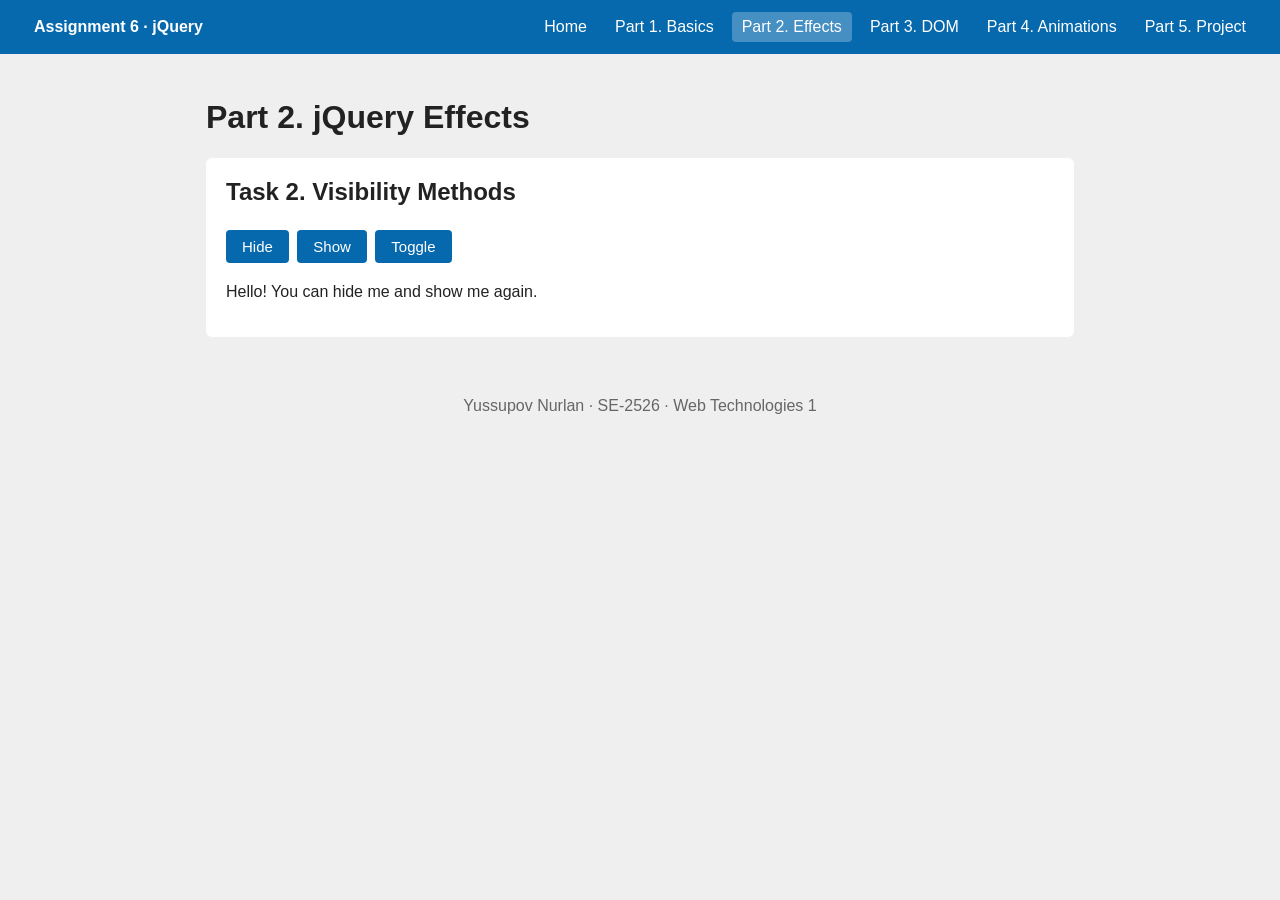
==== part2.html @ 9206f124 "Part 2: hide, show and toggle a paragraph (Task 2)" ====
<!DOCTYPE html>
<html lang="en">
<head>
  <meta charset="UTF-8">
  <meta name="viewport" content="width=device-width, initial-scale=1.0">
  <title>Part 2 · jQuery Effects</title>
  <link rel="stylesheet" href="css/style.css">
</head>
<body>
  <nav class="navbar">
    <a class="brand" href="index.html">Assignment 6 · jQuery</a>
    <a href="index.html">Home</a>
    <a href="part1.html">Part 1. Basics</a>
    <a href="part2.html" class="active">Part 2. Effects</a>
    <a href="part3.html">Part 3. DOM</a>
    <a href="part4.html">Part 4. Animations</a>
    <a href="part5.html">Part 5. Project</a>
  </nav>

  <main>
    <h1>Part 2. jQuery Effects</h1>

    <div class="task">
      <h2>Task 2. Visibility Methods</h2>
      <button id="hideBtn">Hide</button>
      <button id="showBtn">Show</button>
      <button id="toggleBtn">Toggle</button>
      <p id="myText">Hello! You can hide me and show me again.</p>
    </div>
  </main>

  <footer>Yussupov Nurlan · SE-2526 · Web Technologies 1</footer>

  <script src="https://code.jquery.com/jquery-3.7.1.min.js"></script>
  <script src="js/part2.js"></script>
</body>
</html>
---- css/style.css ----
/* ===== Shared styles for all pages ===== */
* {
  box-sizing: border-box;
}

body {
  margin: 0;
  font-family: Arial, Helvetica, sans-serif;
  background-color: #efefef;
  color: #222;
}

/* ===== Navbar ===== */
.navbar {
  display: flex;
  flex-wrap: wrap;
  align-items: center;
  gap: 8px;
  padding: 12px 24px;
  background-color: #0769ad;
}

.navbar .brand {
  margin-right: auto;
  color: #fff;
  font-weight: bold;
  text-decoration: none;
}

.navbar a {
  color: #fff;
  text-decoration: none;
  padding: 6px 10px;
  border-radius: 4px;
}

.navbar a:hover,
.navbar a.active {
  background-color: rgba(255, 255, 255, 0.25);
}

/* ===== Page layout ===== */
main {
  max-width: 900px;
  margin: 0 auto;
  padding: 24px 16px;
}

.task {
  background-color: #fff;
  padding: 20px;
  margin-bottom: 20px;
  border-radius: 6px;
}

.task h2 {
  margin-top: 0;
}

.hint {
  color: #666;
  font-size: 14px;
}

button {
  padding: 8px 16px;
  margin: 4px 4px 4px 0;
  border: none;
  border-radius: 4px;
  background-color: #0769ad;
  color: #fff;
  font-size: 15px;
  cursor: pointer;
}

button:hover {
  background-color: #05507f;
}

input {
  padding: 8px;
  border: 1px solid #bbb;
  border-radius: 4px;
  font-size: 15px;
}

img {
  max-width: 100%;
}

footer {
  text-align: center;
  color: #666;
  padding: 16px;
}
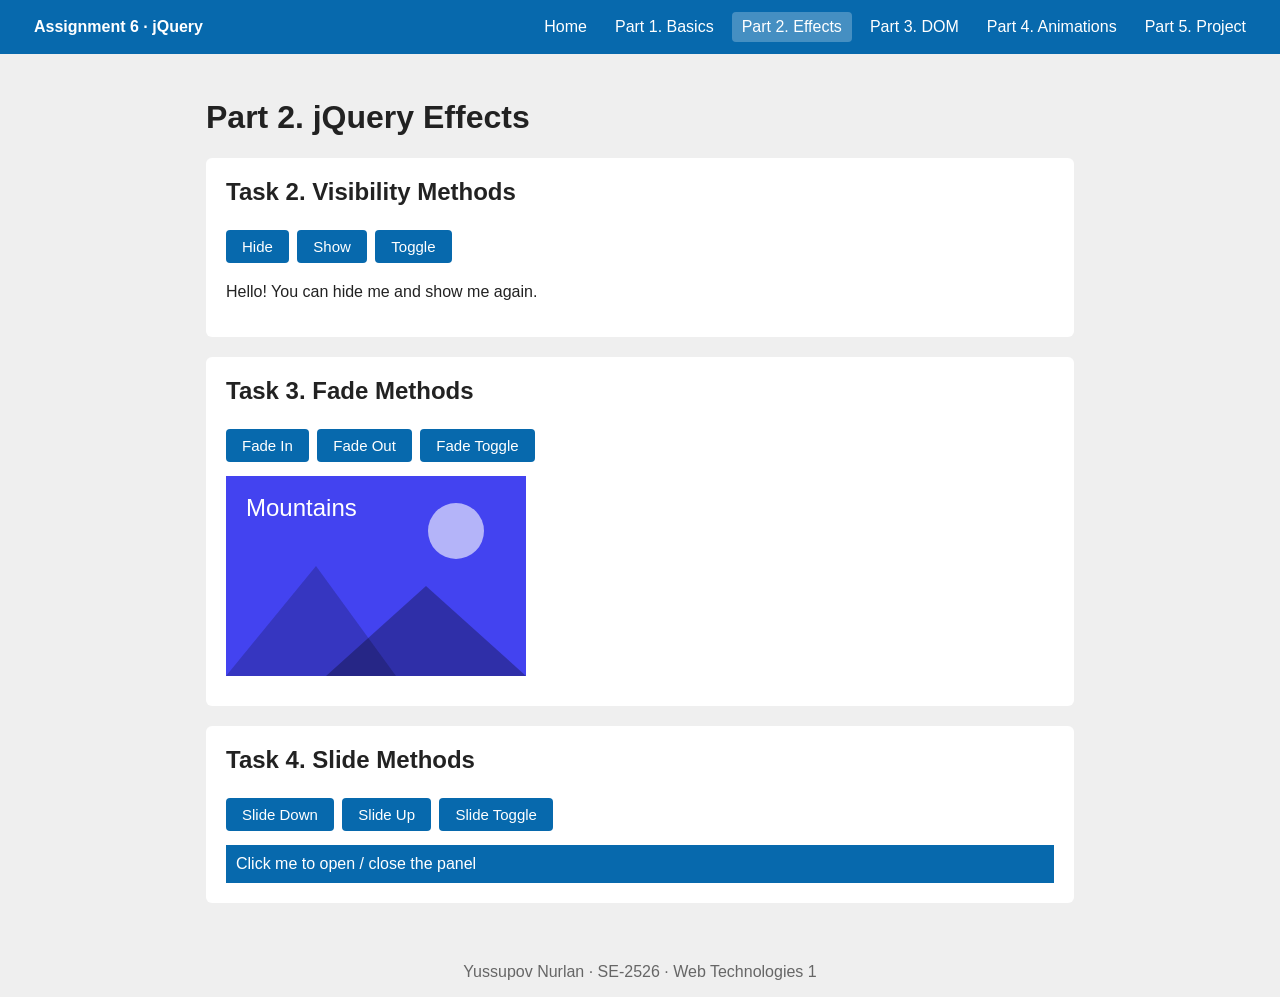
==== commit 3ecd5a7e: "Part 2: fade image and slide panel (Task 3-4)" ====
--- a/part2.html
+++ b/part2.html
@@ -27,6 +27,28 @@
       <button id="toggleBtn">Toggle</button>
       <p id="myText">Hello! You can hide me and show me again.</p>
     </div>
+
+    <div class="task">
+      <h2>Task 3. Fade Methods</h2>
+      <button id="fadeInBtn">Fade In</button>
+      <button id="fadeOutBtn">Fade Out</button>
+      <button id="fadeToggleBtn">Fade Toggle</button>
+      <div class="img-box">
+        <img id="photo" src="images/mountains.svg" alt="Mountains">
+      </div>
+    </div>
+
+    <div class="task">
+      <h2>Task 4. Slide Methods</h2>
+      <button id="slideDownBtn">Slide Down</button>
+      <button id="slideUpBtn">Slide Up</button>
+      <button id="slideToggleBtn">Slide Toggle</button>
+      <div id="panelTitle">Click me to open / close the panel</div>
+      <div id="panel">
+        This is a collapsible panel. It opens with <code>.slideDown()</code>,
+        closes with <code>.slideUp()</code> and switches with <code>.slideToggle()</code>.
+      </div>
+    </div>
   </main>
 
   <footer>Yussupov Nurlan · SE-2526 · Web Technologies 1</footer>
--- a/css/style.css
+++ b/css/style.css
@@ -93,3 +93,23 @@
   color: #666;
   padding: 16px;
 }
+
+/* ===== Part 2. Effects ===== */
+.img-box {
+  height: 210px;
+  margin-top: 10px;
+}
+
+#panelTitle {
+  margin-top: 10px;
+  padding: 10px;
+  background-color: #0769ad;
+  color: #fff;
+  cursor: pointer;
+}
+
+#panel {
+  display: none; /* the panel is closed at the start */
+  padding: 20px;
+  background-color: #e6f1fa;
+}
